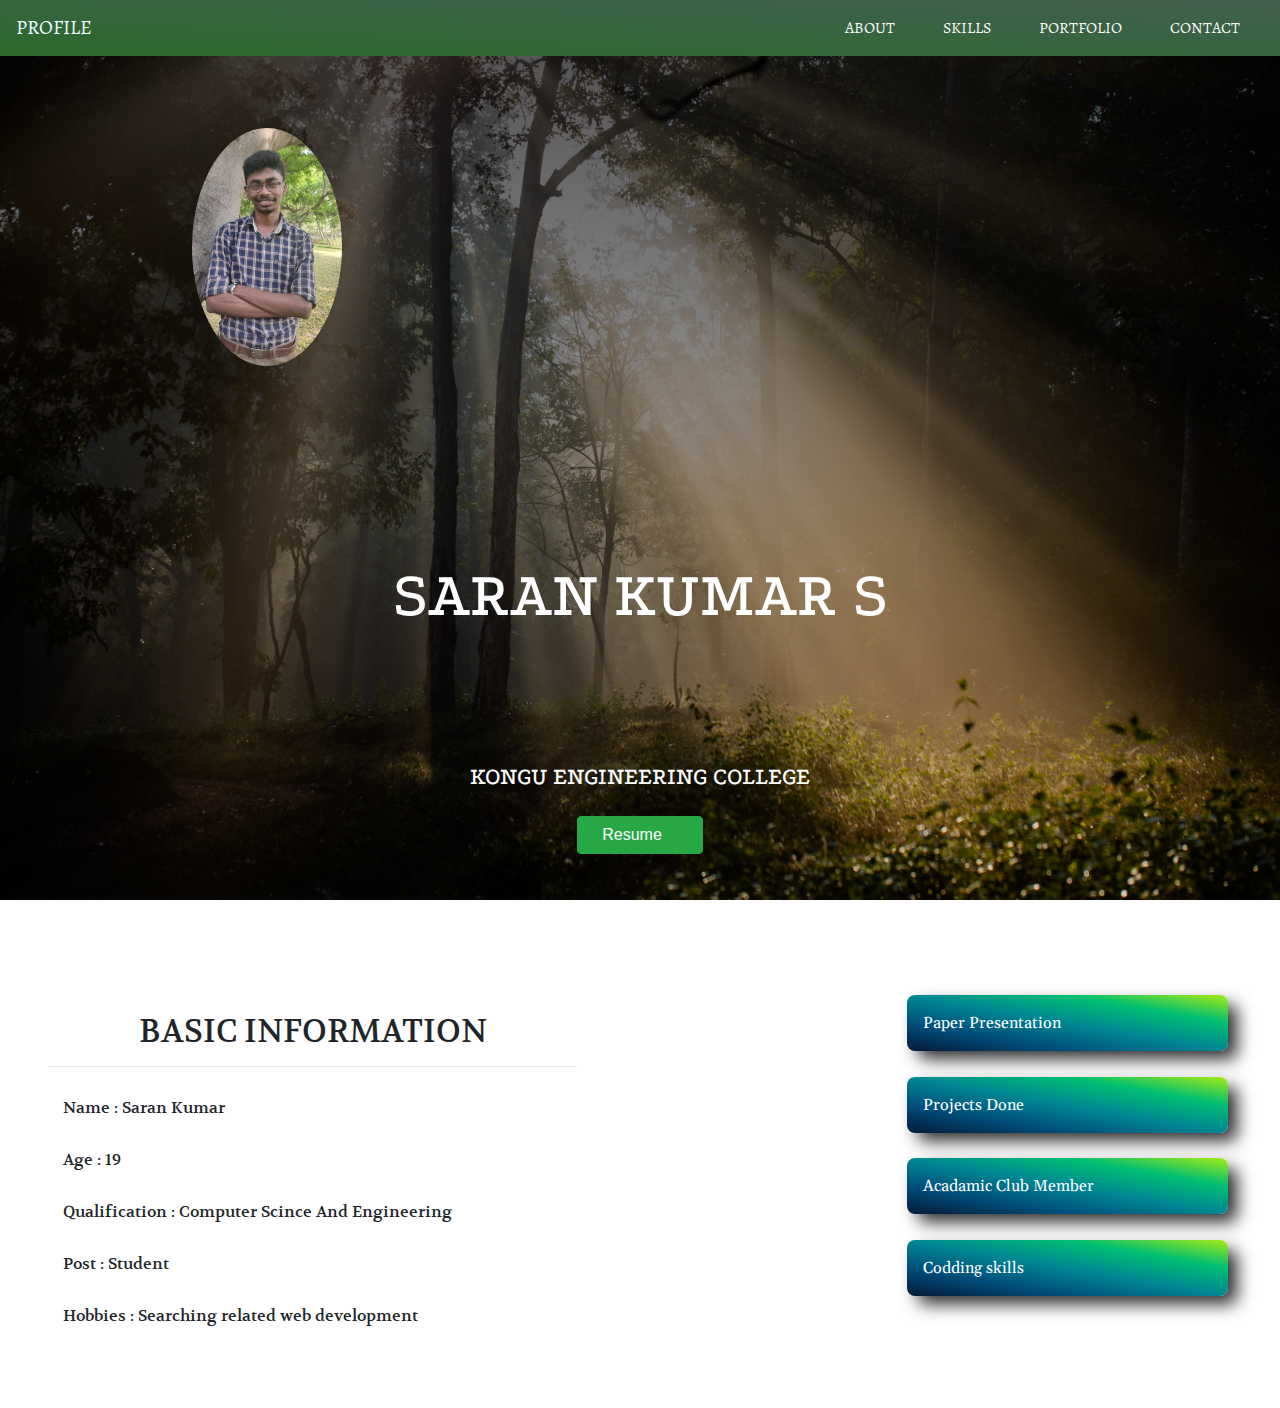
==== profile_temp.html @ 452a9615 "cv" ====
<!DOCTYPE html>
<html lang="en">
<head>
    <meta charset="UTF-8">
    <meta http-equiv="X-UA-Compatible" content="IE=edge">
    <meta name="viewport" content="width=device-width, initial-scale=1.0">
    <title>Saran's Profile</title>
    <!-- icon -->
    <link rel="stylesheet" href="https://cdnjs.cloudflare.com/ajax/libs/font-awesome/5.15.3/css/all.min.css" integrity="sha512-iBBXm8fW90+nuLcSKlbmrPcLa0OT92xO1BIsZ+ywDWZCvqsWgccV3gFoRBv0z+8dLJgyAHIhR35VZc2oM/gI1w==" crossorigin="anonymous" referrerpolicy="no-referrer" />
     <!-- stylesheet -->
     <link rel="stylesheet" href="profile.css">
     <!-- bootstrap -->
     <link rel="stylesheet" href="https://stackpath.bootstrapcdn.com/bootstrap/4.4.1/css/bootstrap.min.css" integrity="sha384-Vkoo8x4CGsO3+Hhxv8T/Q5PaXtkKtu6ug5TOeNV6gBiFeWPGFN9MuhOf23Q9Ifjh" crossorigin="anonymous">
     <!-- font -->
     <link rel="preconnect" href="https://fonts.googleapis.com">
     <link rel="preconnect" href="https://fonts.gstatic.com" crossorigin>
     <link href="https://fonts.googleapis.com/css2?family=Alegreya+SC&display=swap" rel="stylesheet">
     <link href="https://fonts.googleapis.com/css2?family=Podkova:wght@400;500&display=swap" rel="stylesheet">
     <link href="https://fonts.googleapis.com/css2?family=Volkhov&display=swap" rel="stylesheet">
     <link href="https://fonts.googleapis.com/css2?family=Gelasio:ital@1&family=Volkhov&display=swap" rel="stylesheet">
     <!-- jquery -->
     <script src="https://code.jquery.com/jquery-3.3.1.slim.min.js" integrity="sha384-q8i/X+965DzO0rT7abK41JStQIAqVgRVzpbzo5smXKp4YfRvH+8abtTE1Pi6jizo" crossorigin="anonymous"></script>
     <script src="https://cdnjs.cloudflare.com/ajax/libs/popper.js/1.14.3/umd/popper.min.js" integrity="sha384-ZMP7rVo3mIykV+2+9J3UJ46jBk0WLaUAdn689aCwoqbBJiSnjAK/l8WvCWPIPm49" crossorigin="anonymous"></script>
     <script src="https://stackpath.bootstrapcdn.com/bootstrap/4.1.3/js/bootstrap.min.js" integrity="sha384-ChfqqxuZUCnJSK3+MXmPNIyE6ZbWh2IMqE241rYiqJxyMiZ6OW/JmZQ5stwEULTy" crossorigin="anonymous"></script>
</head>
<body style="overflow-x: hidden;">
  <div class="body">
    <nav class="navbar fixed-top navbar-expand-sm nav1">
        <a class="navbar-brand" style="color: aliceblue;">PROFILE</a>
        <button class="navbar-toggler navbar-dark" type="button" data-toggle="collapse" data-target="#navbarNav" aria-controls="navbarNav" aria-expanded="false" aria-label="Toggle navigation">
          <span class="navbar-toggler-icon"></span>
        </button>
        <div class="collapse navbar-collapse" id="navbarNav">
          <ul class="navbar-nav d-sm ml-auto">
            <li class="nav-item">
              <a class="nav-link mr-3 ml-3" href="#pd">ABOUT</a>
            </li>
            <li class="nav-item">
              <a class="nav-link mr-3 ml-3" href="#skill">SKILLS</a>
            </li>
            <li class="nav-item">
              <a class="nav-link mr-3 ml-3" href="#port">PORTFOLIO</a>
            </li>
            <li class="nav-item">
              <a class="nav-link mr-3 ml-3" href="#ad">CONTACT</a>
            </li>
          </ul>
        </div>
      </nav>
      <div class="profile"><img src="picture/saran.jpeg" alt="loading..." width="150" class="rounded-circle"></div>
      <div class="nameCollege">
        <h1 class="name">SARAN KUMAR S</h1>
        <h4 class="college">KONGU ENGINEERING COLLEGE</h4>
        <a href="final saran's resume.pdf" download><button class="btn btn-success pr-4 pl-4 mt-3" type="button">Resume<i class="fas fa-file-pdf ml-3"></i></button></a>
      </div>  
      </div>
      <section class="about">
        <div class="row">
            <div class="col-lg-6 col-md-6 col-sm-12">
              <h2 class="aboutme mt-5">  BASIC INFORMATION</h2>
              <hr class="mr-5 ml-5">
              <div class="info">
                <p>Name : Saran Kumar</p>
                <p>Age  : 19</p>
                <p>Qualification  : Computer Scince And Engineering</p>
                <p>Post : Student</p>
                <p>Hobbies  : Searching related web development</p>
              </div>
            </div>
            <div class="col-lg-5 offset-lg-1 col-md-6 col-sm-12">
              <ul>
                <div class="tool-tip"><li class="pt-3 pb-3 pl-3">Paper Presentation<span class="tool-text p-2"> - 3 (three)</span></li></div>
                <div class="tool-tip"><li class="pt-3 pb-3 pl-3">Projects Done<span class="tool-text p-2"> - 1 (one)</span></li></div>
                <div class="tool-tip"><li class="pt-3 pb-3 pl-3">Acadamic Club Member<span class="tool-text p-2"> - 3  (three)</span></li></div>
                <div class="tool-tip"><li class="pt-3 pb-3 pl-3">Codding skills<span class="tool-text p-2"> - 5+</span></li></div>
              </ul>  
            </div>
        </div>
      </section>
      <script src="https://code.jquery.com/jquery-3.6.0.js" integrity="sha256-H+K7U5CnXl1h5ywQfKtSj8PCmoN9aaq30gDh27Xc0jk=" crossorigin="anonymous"></script>
  <script src="javascript.js" charset="utf-8"></script>
</body>
</html>
---- profile.css ----
html{
    scroll-behavior: smooth;
}
.body{
    background-image: linear-gradient(rgba(0, 0, 0, 0.7),rgba(0, 0, 0, 0.10)),url("picture/background.jpg");
    width: 100%;
    height: 100vh;
    background-size: 100%;
    -webkit-background-size:cover;
    -moz-background-size: cover;
    -moz-background-size:cover;
}
.body a{
    color: #f9f9f9;
}
body{
    background-color: #fafafa;
    background-image: url("https://www.transparenttextures.com/patterns/redox-02.png");
}
nav div ul li{
    border-radius: 15px;
}
.nav1{
    background-image: linear-gradient(to right top, #2a6a2a, #2f6735, #36653e, #3c6146, #445e4c);
    font-family: 'Alegreya SC', serif;
}
.nav-item:hover{
    background-color: #f9f9f967;
    color: black;
}
.profile{
    padding-top: 10%;
    margin-left: 15%;
}
.nameCollege{
    margin-top: 15%;
    text-align: center;
    color: white;
}
.name{
    font-family: 'Podkova', serif;
    font-size: 400%;
}
.college{
    font-family: 'Podkova', serif;
    margin-top: 10%;
}
.about{
    margin:5% 0 5% 0;
}
.aboutme{
    font-family: 'Volkhov', serif;
    text-align: center;
}
.info{
    margin-left: 10%;
}
.info p{
    margin-top: 5%;
    font-family: 'Gelasio', serif;
    font-family: 'Volkhov', serif;
}
.about div ul{
    margin: 6% 10% 0 20%;
}
.about div ul li:hover{
    -ms-transform: scale(1.2);
    -webkit-transform: scale(1.2); 
    transform: scale(1.2); 
}
.about div ul li{
    margin-top: 8%;
    font-family: 'Gelasio', serif;
    list-style-type: none;
    background-image: linear-gradient(to right top, #051937, #004d7a, #008793, #00bf72, #a8eb12);
    color: white;
    border-radius: 8px;
    transition: transform .2s;
}
.tool-tip li{
    box-shadow: 10px 9px 17px -1px rgba(0,0,0,0.83);
    -webkit-box-shadow: 10px 9px 17px -1px rgba(0,0,0,0.83);
    -moz-box-shadow: 10px 9px 17px -1px rgba(0,0,0,0.83);
}
.tool-text{
    color: white;
    visibility: hidden;
    text-align: center;
    margin-left: 10%;
    border-radius: 5px;
}
.tool-tip:hover .tool-text{
    visibility: visible;
}
.qualification{
    padding-left: 3%;
    background-color: #faebf2;
    background-image: url("https://www.transparenttextures.com/patterns/old-wall.png");

}
.sslc{
    margin-right: 50%;
    border: rgb(3, 100, 36) 2px solid;
    cursor: pointer;
}
.complete{
    font-weight: 500;
}
.sslc:hover{
    margin-right: 52%;
}
.hsc{
    margin-right: 50%;
    border: rgb(3, 100, 36) 2px solid;
    cursor: pointer;
} 
.hsc:hover{
    margin-right: 60%;
} 
.be{
    margin-right: 50%;
    border: rgb(3, 100, 36) 2px solid;
    cursor: pointer;
} 
.be:hover{
    margin-right: 55%;
}
.pgmLanguage{
    margin-right: 50%;
    border: rgb(3, 100, 36) 2px solid;
    cursor: pointer;
}
.ppt{
    list-style-type: none;
    background-image: linear-gradient(to right top, #2a6a2a, #2f6735, #36653e, #3c6146, #445e4c);
}
/* .projects{
    padding-left: 3%;
} */
.projects div div ul{
    list-style-type: none;
}
.complaint{
    transition: transform .2s;
    background-color: white;
}
.complaint:hover{
    -ms-transform: scale(1.05);
    -webkit-transform: scale(1.05);
    transform: scale(1.05);
}
.complaintCon{
    text-align: center;
}
.complaintDiv{
    border: black 1px solid;
    border-radius: 8px;
    box-shadow: 10px 9px 17px -1px rgba(0,0,0,0.83);
    -webkit-box-shadow: 10px 9px 17px -1px rgba(0,0,0,0.83);
    -moz-box-shadow: 10px 9px 17px -1px rgba(0,0,0,0.83);
}
.contact{
    margin-top: 5%;
    font-family: 'Playfair Display', serif;
}
@media (min-width:420px){
    .bikes{
        margin-left: 40px;
    }
    .bike{
        margin-left: 30px;
    }
    .hospital{
        margin-top: 5%;
    }
    .con2{
        margin-left: 3%;
    }
}
@media(max-width:430px){
    img{
        border-radius: 20px;
    }
    .profile{
        padding-top: 30%;
        margin-left: 20%;
    }
    .image{
        border-radius: 15px;
        width: 150px;
        margin: -15px 0 0 45px;
    }
    .nameCollege{
        margin-top: 10%;
    }
    .name{
        font-size: 300%;
    }
    .name,.college,button{
        margin-top: 8%;
    }
    .tool-tip{
        margin-left: -30%;
    }
    body{
        overflow-x: hidden;
    }
    .bike{
        margin-top: 7%;
        margin-right: 4%;
    }
    .con2{
        margin-top: 3%;
    }
}
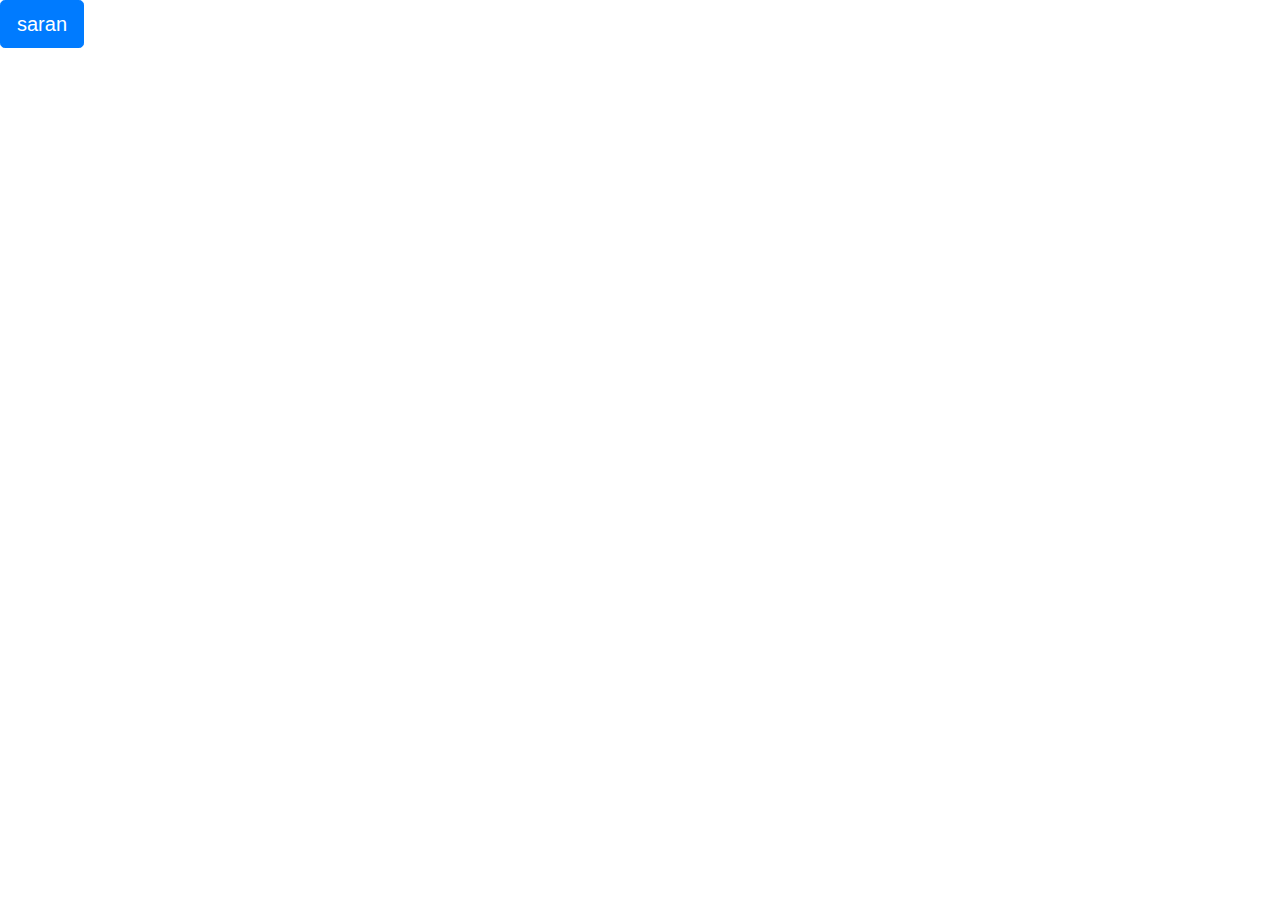
==== commit 256dbe67: "link projects" ====
--- a/profile_temp.html
+++ b/profile_temp.html
@@ -4,80 +4,10 @@
     <meta charset="UTF-8">
     <meta http-equiv="X-UA-Compatible" content="IE=edge">
     <meta name="viewport" content="width=device-width, initial-scale=1.0">
-    <title>Saran's Profile</title>
-    <!-- icon -->
-    <link rel="stylesheet" href="https://cdnjs.cloudflare.com/ajax/libs/font-awesome/5.15.3/css/all.min.css" integrity="sha512-iBBXm8fW90+nuLcSKlbmrPcLa0OT92xO1BIsZ+ywDWZCvqsWgccV3gFoRBv0z+8dLJgyAHIhR35VZc2oM/gI1w==" crossorigin="anonymous" referrerpolicy="no-referrer" />
-     <!-- stylesheet -->
-     <link rel="stylesheet" href="profile.css">
-     <!-- bootstrap -->
-     <link rel="stylesheet" href="https://stackpath.bootstrapcdn.com/bootstrap/4.4.1/css/bootstrap.min.css" integrity="sha384-Vkoo8x4CGsO3+Hhxv8T/Q5PaXtkKtu6ug5TOeNV6gBiFeWPGFN9MuhOf23Q9Ifjh" crossorigin="anonymous">
-     <!-- font -->
-     <link rel="preconnect" href="https://fonts.googleapis.com">
-     <link rel="preconnect" href="https://fonts.gstatic.com" crossorigin>
-     <link href="https://fonts.googleapis.com/css2?family=Alegreya+SC&display=swap" rel="stylesheet">
-     <link href="https://fonts.googleapis.com/css2?family=Podkova:wght@400;500&display=swap" rel="stylesheet">
-     <link href="https://fonts.googleapis.com/css2?family=Volkhov&display=swap" rel="stylesheet">
-     <link href="https://fonts.googleapis.com/css2?family=Gelasio:ital@1&family=Volkhov&display=swap" rel="stylesheet">
-     <!-- jquery -->
-     <script src="https://code.jquery.com/jquery-3.3.1.slim.min.js" integrity="sha384-q8i/X+965DzO0rT7abK41JStQIAqVgRVzpbzo5smXKp4YfRvH+8abtTE1Pi6jizo" crossorigin="anonymous"></script>
-     <script src="https://cdnjs.cloudflare.com/ajax/libs/popper.js/1.14.3/umd/popper.min.js" integrity="sha384-ZMP7rVo3mIykV+2+9J3UJ46jBk0WLaUAdn689aCwoqbBJiSnjAK/l8WvCWPIPm49" crossorigin="anonymous"></script>
-     <script src="https://stackpath.bootstrapcdn.com/bootstrap/4.1.3/js/bootstrap.min.js" integrity="sha384-ChfqqxuZUCnJSK3+MXmPNIyE6ZbWh2IMqE241rYiqJxyMiZ6OW/JmZQ5stwEULTy" crossorigin="anonymous"></script>
+    <title>Document</title>
+    <link rel="stylesheet" href="https://stackpath.bootstrapcdn.com/bootstrap/4.4.1/css/bootstrap.min.css" integrity="sha384-Vkoo8x4CGsO3+Hhxv8T/Q5PaXtkKtu6ug5TOeNV6gBiFeWPGFN9MuhOf23Q9Ifjh" crossorigin="anonymous">
 </head>
-<body style="overflow-x: hidden;">
-  <div class="body">
-    <nav class="navbar fixed-top navbar-expand-sm nav1">
-        <a class="navbar-brand" style="color: aliceblue;">PROFILE</a>
-        <button class="navbar-toggler navbar-dark" type="button" data-toggle="collapse" data-target="#navbarNav" aria-controls="navbarNav" aria-expanded="false" aria-label="Toggle navigation">
-          <span class="navbar-toggler-icon"></span>
-        </button>
-        <div class="collapse navbar-collapse" id="navbarNav">
-          <ul class="navbar-nav d-sm ml-auto">
-            <li class="nav-item">
-              <a class="nav-link mr-3 ml-3" href="#pd">ABOUT</a>
-            </li>
-            <li class="nav-item">
-              <a class="nav-link mr-3 ml-3" href="#skill">SKILLS</a>
-            </li>
-            <li class="nav-item">
-              <a class="nav-link mr-3 ml-3" href="#port">PORTFOLIO</a>
-            </li>
-            <li class="nav-item">
-              <a class="nav-link mr-3 ml-3" href="#ad">CONTACT</a>
-            </li>
-          </ul>
-        </div>
-      </nav>
-      <div class="profile"><img src="picture/saran.jpeg" alt="loading..." width="150" class="rounded-circle"></div>
-      <div class="nameCollege">
-        <h1 class="name">SARAN KUMAR S</h1>
-        <h4 class="college">KONGU ENGINEERING COLLEGE</h4>
-        <a href="final saran's resume.pdf" download><button class="btn btn-success pr-4 pl-4 mt-3" type="button">Resume<i class="fas fa-file-pdf ml-3"></i></button></a>
-      </div>  
-      </div>
-      <section class="about">
-        <div class="row">
-            <div class="col-lg-6 col-md-6 col-sm-12">
-              <h2 class="aboutme mt-5">  BASIC INFORMATION</h2>
-              <hr class="mr-5 ml-5">
-              <div class="info">
-                <p>Name : Saran Kumar</p>
-                <p>Age  : 19</p>
-                <p>Qualification  : Computer Scince And Engineering</p>
-                <p>Post : Student</p>
-                <p>Hobbies  : Searching related web development</p>
-              </div>
-            </div>
-            <div class="col-lg-5 offset-lg-1 col-md-6 col-sm-12">
-              <ul>
-                <div class="tool-tip"><li class="pt-3 pb-3 pl-3">Paper Presentation<span class="tool-text p-2"> - 3 (three)</span></li></div>
-                <div class="tool-tip"><li class="pt-3 pb-3 pl-3">Projects Done<span class="tool-text p-2"> - 1 (one)</span></li></div>
-                <div class="tool-tip"><li class="pt-3 pb-3 pl-3">Acadamic Club Member<span class="tool-text p-2"> - 3  (three)</span></li></div>
-                <div class="tool-tip"><li class="pt-3 pb-3 pl-3">Codding skills<span class="tool-text p-2"> - 5+</span></li></div>
-              </ul>  
-            </div>
-        </div>
-      </section>
-      <script src="https://code.jquery.com/jquery-3.6.0.js" integrity="sha256-H+K7U5CnXl1h5ywQfKtSj8PCmoN9aaq30gDh27Xc0jk=" crossorigin="anonymous"></script>
-  <script src="javascript.js" charset="utf-8"></script>
+<body>
+    <button class="btn btn-lg btn-primary"> saran</button>
 </body>
 </html>